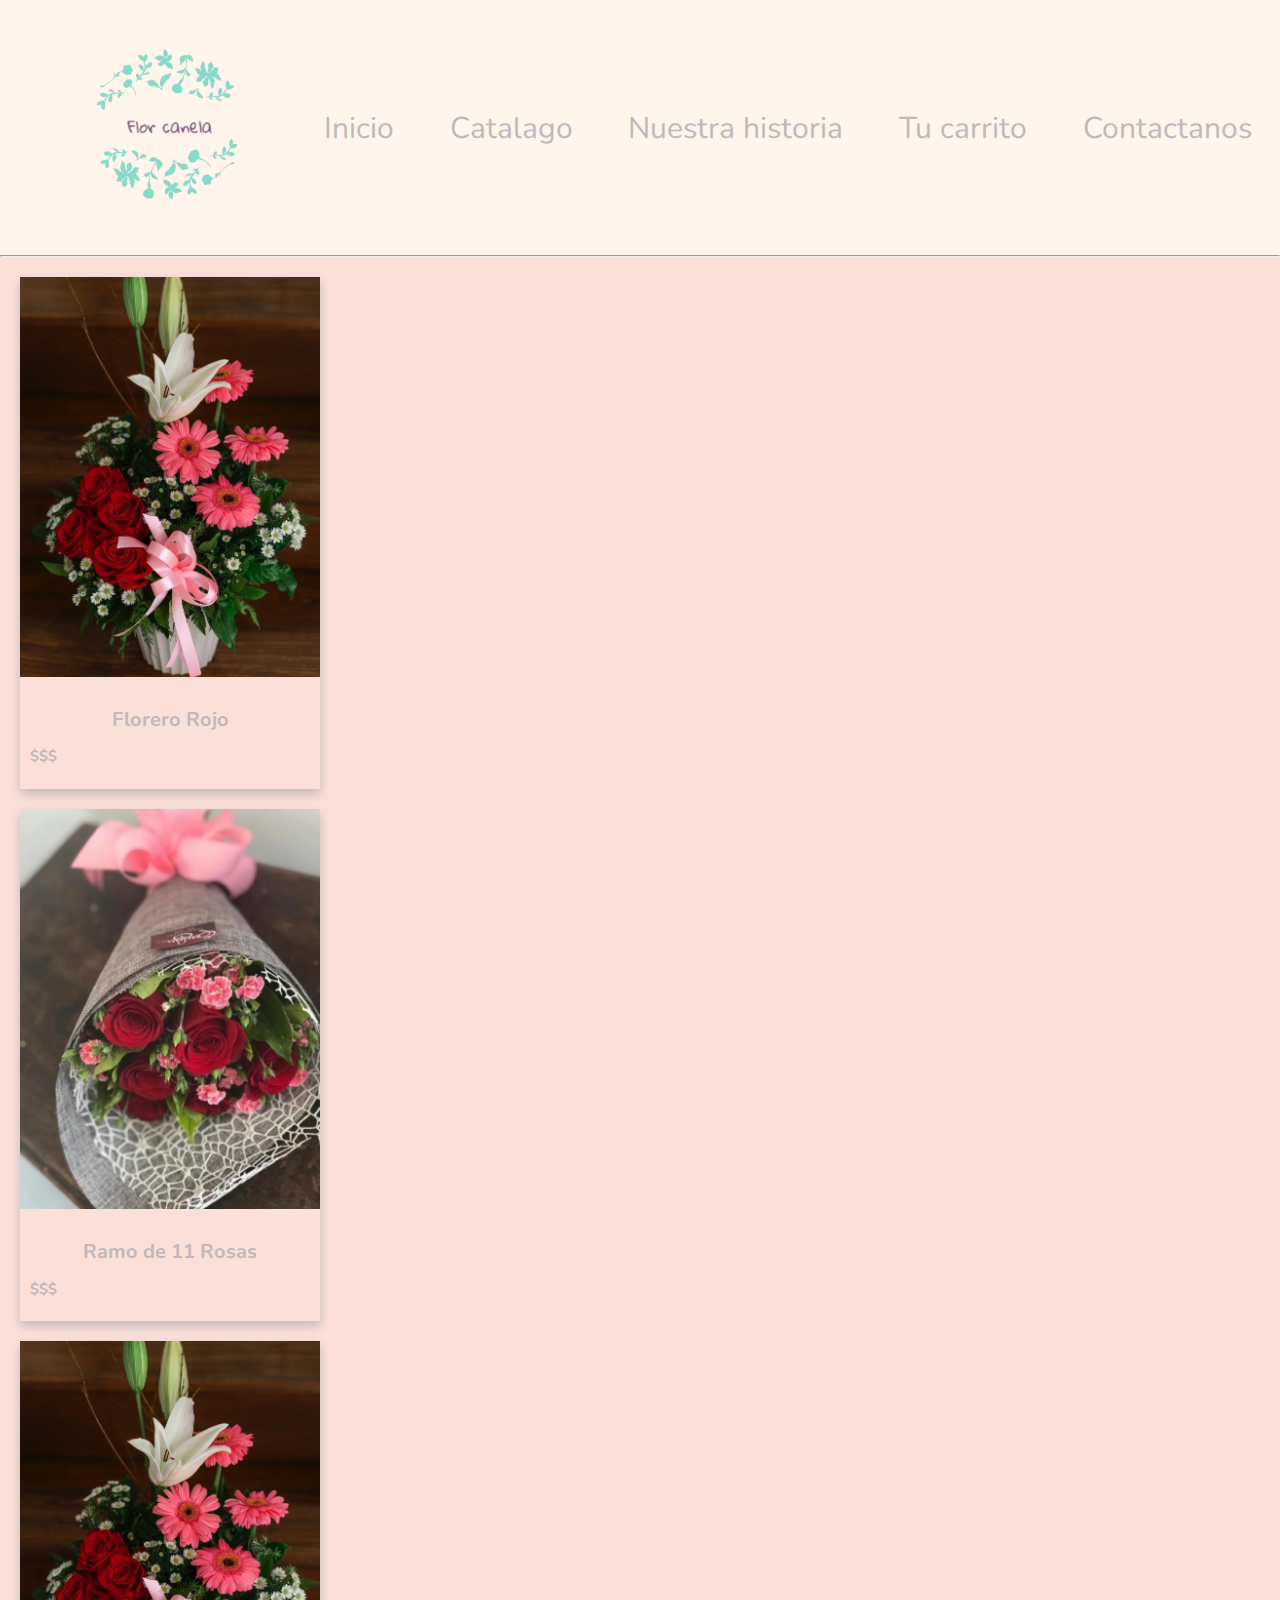
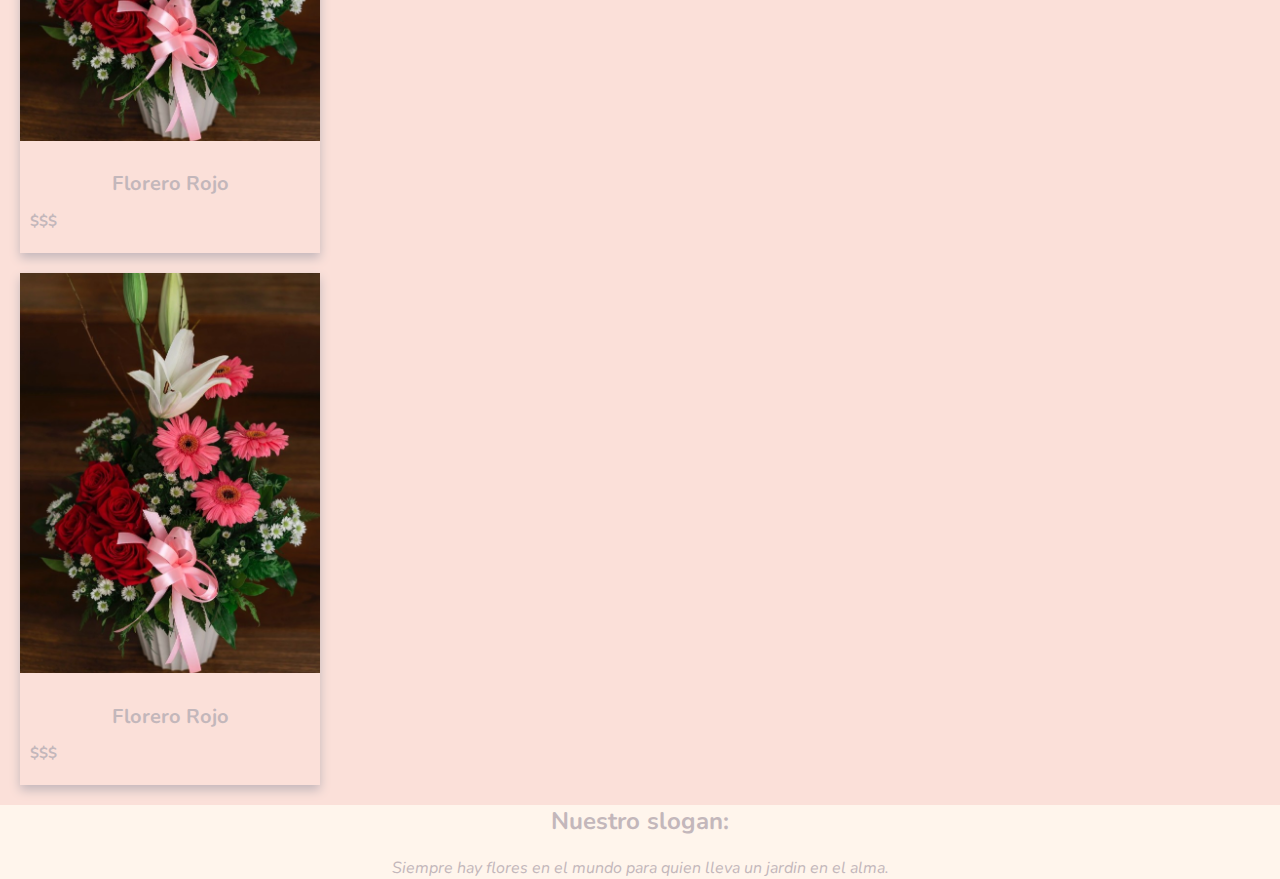
==== Paginas/index.html @ 74ffb2b8 "Inicio" ====
<!DOCTYPE html>
 <html lang="en">
 <head>
    <meta charset="UTF-8">
    <meta name="viewport" content="width=device-width, initial-scale=1.0">
    <title>Flor canela</title>
    <link rel="stylesheet" href="../style/style.css">
    <link rel="shortcut icon" href="../img/Flor canela logo.png" type="image/x-icon">
 <body>
    <header>
         <nav class="nunito">
            <ul>
            <img src="../img/Flor Canela logo.png" alt="Nuestro logo">
            <a href="index.html">Inicio</a>
            <a href="Catalogo.html">Catalago</a>
            <a href="Reseña historica.html">Nuestra historia
            <a href="#">Tu carrito</a>
            <a href="#">Contactanos</a>
            </ul>
        </nav>
        <hr>
    </header>
    <main>
       <div class="card">
        <img src="../img/Ramo de 24.jpg" alt="florero de rosas">
            <div class="card-content">   
            <h1> Florero Rojo</h1>
            <h2> $$$ </h2>
         </div>
       </div>
       <div class="card">
        <img src="../img/Ramo de 11.jpg" alt="Ramo de 11 rosas">
            <div class="card-content">   
            <h1> Ramo de 11 Rosas</h1>
            <h2> $$$ </h2>
         </div>
       </div>
       <div class="card">
        <img src="../img/Ramo de 24.jpg" alt="">
            <div class="card-content">   
            <h1> Florero Rojo</h1>
            <h2> $$$ </h2>
         </div>
       </div>
       <div class="card">
        <img src="../img/Ramo de 24.jpg" alt="">
            <div class="card-content">   
            <h1> Florero Rojo</h1>
            <h2> $$$ </h2>
         </div>
       </div>
    </main>
    <footer>
        <div class="slogan">
            <h2>Nuestro slogan:</h2>
            <cite>Siempre hay flores en el mundo para quien lleva un jardin en el alma.</cite>
        </div>
    </footer>
 </body>
 </html>
---- style/style.css ----
@import url('https://fonts.googleapis.com/css2?family=Nunito:ital,wght@0,200..1000;1,200..1000&display=swap');

.nunito {
    font-family: "Nunito", sans-serif;
    font-optical-sizing: auto;
    font-weight: 20px;
    font-style: normal;
  }
  body {
    background-color: #FBE0D9;
    margin: 0%;
    padding: 0%;
  }
  header{
    background-color: #FFF5EC;
  }
  .logo {
    display: flex;
    justify-content: center;
  }
  nav  {
    display: inline;
    justify-content: space-between;
    margin-top: 20px;
    align-items: center;
    padding: 60px;   
  }
  nav ul {
    display: flex;
    justify-content: space-around;
  }
  nav a{
    align-items:center;
    font-family: "Nunito", sans-serif;
     text-decoration: none;
    color: #C3B7BB;
    font-size: 30px;
    margin-top: 70px;
  }
  nav a:hover {
    text-decoration: underline;
  }
  nav img{
    width: 200px;
  }
.slogan {
    text-align: center;
}
.slogan h2 {
    align-items:center;
    font-family: "Nunito", sans-serif; 
    color: #C3B7BB;
}
.slogan cite {
    align-items:center;
    font-family: "Nunito", sans-serif; 
    color: #C3B7BB;
}
.card {
    margin: 20px;
    width: 300px;
    overflow: hidden;
    font-family: "Nunito", sans-serif; 
    box-shadow: 0px 5px 10px #C3B7BB;
    justify-content: center;
}
.card img {
    width: 100%;
}
.card h1 {
    text-align: center;
    font-size: 20px;
    color: #C3B7BB;
}
.card h2 {
    font-size: 15px;
    color: #C3B7BB;
}
.card-content{
    padding: 10px;
}
.card:hover{
   
}
footer {
    background-color: #FFF5EC;
}
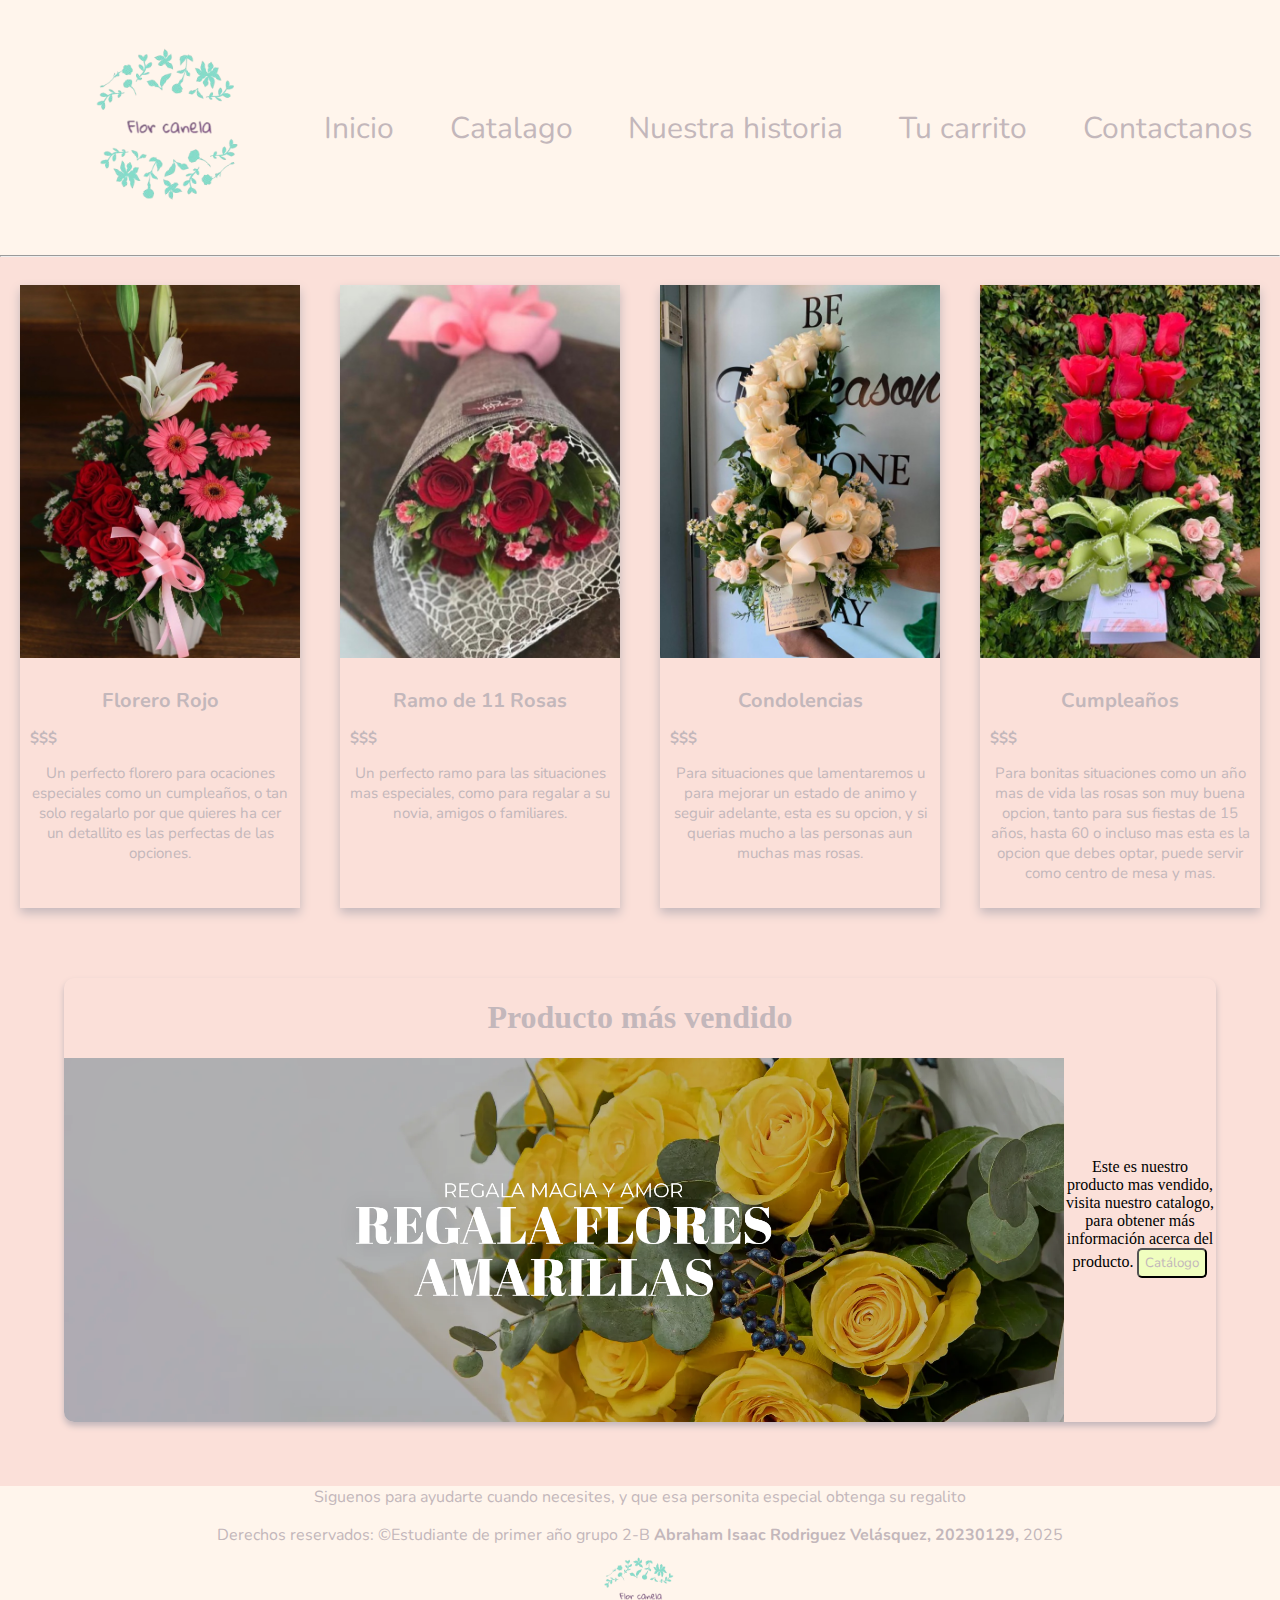
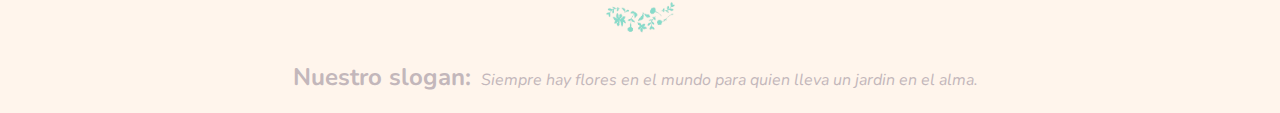
==== commit 1b63ce1a: "Cambios finales" ====
--- a/Paginas/index.html
+++ b/Paginas/index.html
@@ -21,40 +21,61 @@
         <hr>
     </header>
     <main>
-       <div class="card">
+      <div class="all">
+         <div class="card">
         <img src="../img/Ramo de 24.jpg" alt="florero de rosas">
             <div class="card-content">   
             <h1> Florero Rojo</h1>
             <h2> $$$ </h2>
-         </div>
+            <p>Un perfecto florero para ocaciones especiales como un cumpleaños, o tan solo regalarlo por que quieres ha cer un detallito es las perfectas de las opciones.</p>
+          </div>
        </div>
        <div class="card">
         <img src="../img/Ramo de 11.jpg" alt="Ramo de 11 rosas">
             <div class="card-content">   
             <h1> Ramo de 11 Rosas</h1>
             <h2> $$$ </h2>
+            <p>Un perfecto ramo para las situaciones mas especiales, como para regalar a su novia, amigos o familiares. </p>
          </div>
        </div>
        <div class="card">
-        <img src="../img/Ramo de 24.jpg" alt="">
+        <img src="../img/12 Condolencias.jpg" alt="">
             <div class="card-content">   
-            <h1> Florero Rojo</h1>
+            <h1> Condolencias</h1>
             <h2> $$$ </h2>
+            <p> Para situaciones que lamentaremos u para mejorar un estado de animo y seguir adelante, esta es su opcion, y si querias mucho a las personas aun muchas mas rosas.</p>
          </div>
        </div>
        <div class="card">
-        <img src="../img/Ramo de 24.jpg" alt="">
+        <img src="../img/Cumpleaños.jpg" alt="">
             <div class="card-content">   
-            <h1> Florero Rojo</h1>
+            <h1> Cumpleaños</h1>
             <h2> $$$ </h2>
+            <p> Para bonitas situaciones como un año mas de vida las rosas son muy buena opcion, tanto para sus fiestas de 15 años, hasta 60 o incluso mas esta es la opcion que debes optar, puede servir como centro de mesa y mas.</p>
          </div>
        </div>
+      </div>  
+       <div class="cox">
+            <h1>Producto más vendido</h1>
+            <div class="space">
+               <img src="../img/floresamarillas.png" alt="Flores amarillas">
+               <p>Este es nuestro producto mas vendido, visita nuestro catalogo, para obtener más información acerca del producto.
+                  <button class="boton"><a href="Catalogo.html">Catálogo</a></button>
+               </p>
+            </div>
+          </div>
     </main>
     <footer>
         <div class="slogan">
+         <p>Siguenos para ayudarte cuando necesites, y que esa personita especial obtenga su regalito</p>
+         <p>Derechos reservados: &copy;Estudiante de primer año grupo 2-B <strong>Abraham Isaac Rodriguez Velásquez, 20230129,</strong> 2025</p>
+         <img src="../img/Flor Canela logo.png" alt="logo">
+         <div class="end">
             <h2>Nuestro slogan:</h2>
             <cite>Siempre hay flores en el mundo para quien lleva un jardin en el alma.</cite>
+         </div>
         </div>
+      </div>
     </footer>
  </body>
  </html>--- a/style/style.css
+++ b/style/style.css
@@ -13,6 +13,7 @@
   }
   header{
     background-color: #FFF5EC;
+    padding: 0px;
   }
   .logo {
     display: flex;
@@ -46,10 +47,30 @@
 .slogan {
     text-align: center;
 }
+.end {
+  display: flex;
+  justify-content: center;
+}
+.end cite {
+margin-top: 28px;
+margin-right: 10px;
+margin-left: 10px;
+}
+footer img {
+  width: 100px;
+  margin-top: -10px; 
+text-align: center;
+}
 .slogan h2 {
-    align-items:center;
+   display: flex;
+   justify-content: flex-end;
     font-family: "Nunito", sans-serif; 
     color: #C3B7BB;
+}
+.slogan p {
+  align-items:center;
+  font-family: "Nunito", sans-serif; 
+  color: #C3B7BB;
 }
 .slogan cite {
     align-items:center;
@@ -76,11 +97,64 @@
     font-size: 15px;
     color: #C3B7BB;
 }
+.card p {
+  text-align: center;
+  font-size: 15px;
+  color: #C3B7BB;
+}
 .card-content{
     padding: 10px;
 }
 .card:hover{
-   
+   transform: scale(1.05);
+   background-color: #F1DFEF;
+}
+.all{
+  display: flex;
+  justify-content: center;
+}
+.cox {
+  text-align: center;
+  border-radius: 10px;
+  overflow: hidden;
+  box-shadow: 0 4px 6px #C3B7BB;
+  transition: 0.3s ease-in-out;
+  margin: 5%;
+  margin-top: 50px;
+}
+.cox h1 {
+    text-align: center;
+    color: #C3B7BB;
+}
+.space {
+ display: flex;
+ justify-content: center;
+}
+.space img{
+width: 1000px;
+}
+.space p {
+  margin-top: 100px;
+  text-decoration: none;
+}
+.space a {
+  text-decoration: none;
+  color: #C3B7BB;
+}
+.boton {
+    color: #C3B7BB;
+    text-decoration: none;
+    border-radius: 5px;
+    background-color: #F0FEBF ;
+    height: 30px;
+    font-family: "Nunito", sans-serif; 
+}
+.boton:hover {
+  text-decoration: underline;
+}
+.cox:hover{
+  transform: scale(1.05);
+  background-color: #FDDDCA;
 }
 footer {
     background-color: #FFF5EC;
